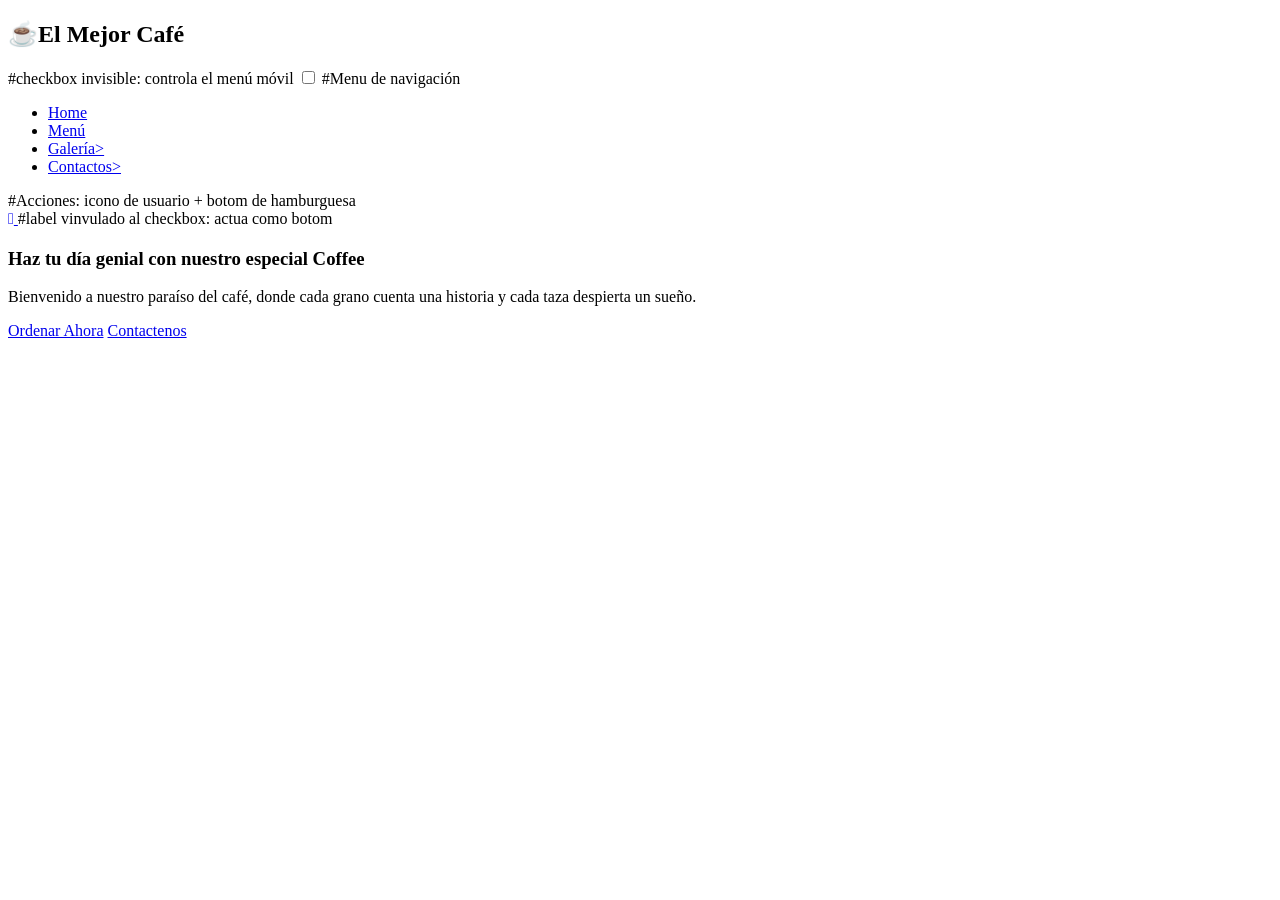
==== index.html @ f13fc9a0 "cafesito" ====
<!DOCTYPE html>
<html lang="es">
<head>
    <meta charset="UTF-8">
    <meta name="viewport" content="width=device-width, initial-scale=1.0">
    <link rel="stylesheet" href="./css/index.css">
    <link rel="stylesheet" href="https: //cdnjs.cloudflare.com/libs/font-awesome/6.5.0/css//all.min.css">
    <title>SITIO DE CAFE</title>
</head>
<body>
    <header>
        <nav class="navbar">
            <div class="logo">
                <h1>☕El Mejor Café</h1>
            </div>
            #checkbox invisible: controla el menú móvil
            <input type="checkbox" id="menu-toggle" class="menu-roggle">
            #Menu de navigación
            <ul class="nav-menu">
                <li class="nav-item">
                    <a href="./index.html" class="nav-link">Home</a>
                </li>
                <li class="nav-item">
                    <a href="./menu.html" class="nav-link">Menú</a>
                </li>
                <li class="nav-item">
                    <a href="./galeria.html" class="nav-link">Galería></a>
                </li>
                <li class="nav-item">
                    <a href="./contactenos.html" class="nav-link">Contactos></a>
                </li>
            </ul>
            #Acciones: icono de usuario + botom de hamburguesa
            <div class="nav-actions">
                <a href="./login.html" class="nav-login" title="Iniciar">
                    <i class="fa-regular fa-user"></i>
                </a>
                #label vinvulado al checkbox: actua como botom
                <label for="menu-toggle" class="hamburger">
                    <span></span>
                    <span></span>
                    <span></span>
                    <span></span>
                </label>
            </div>
        </nav>
    </header>
    <main>
        <section class="hero-section">
            <div class="section-content">
                <div class="hero-details">
                    <h2 class="title"></h2>
                    <h3 class="subtitle">
                        Haz tu día genial con nuestro especial Coffee
                    </h3>
                    <p class="description">
                        Bienvenido a nuestro paraíso del café, 
                        donde cada grano cuenta una historia y cada taza despierta un sueño.
                    </p>
                    <div class="buttons">
                        <a href="#" class="button order-now">Ordenar Ahora</a>
                        <a href="#" class="button order-us">Contactenos</a>
                    </div>
                </div>
                <div class="hero-imagen-wrapper">
                    <img src=""
                </div>
            </div>
        </section>
    </main>
    
</body>
</html>
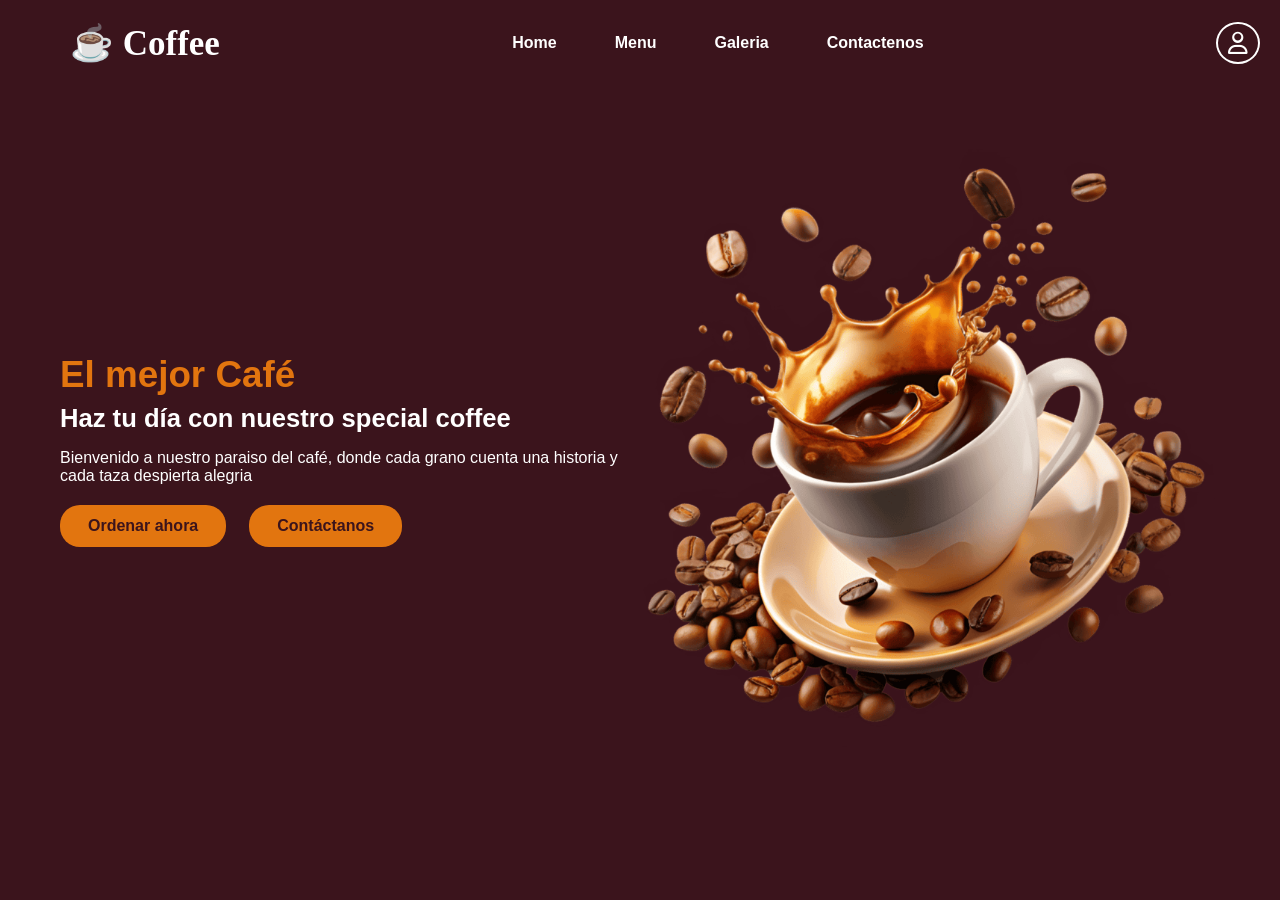
==== commit a32e5ab3: "Primer commit - proyecto HTML" ====
--- a/index.html
+++ b/index.html
@@ -4,40 +4,43 @@
     <meta charset="UTF-8">
     <meta name="viewport" content="width=device-width, initial-scale=1.0">
     <link rel="stylesheet" href="./css/index.css">
-    <link rel="stylesheet" href="https: //cdnjs.cloudflare.com/libs/font-awesome/6.5.0/css//all.min.css">
-    <title>SITIO DE CAFE</title>
+    <link rel="stylesheet" href="https://cdnjs.cloudflare.com/ajax/libs/font-awesome/6.5.0/css/all.min.css">
+    <title>Sitio de Cafe</title>
 </head>
 <body>
     <header>
         <nav class="navbar">
-            <div class="logo">
-                <h1>☕El Mejor Café</h1>
-            </div>
-            #checkbox invisible: controla el menú móvil
-            <input type="checkbox" id="menu-toggle" class="menu-roggle">
-            #Menu de navigación
-            <ul class="nav-menu">
+            <a href="#" class="nav-logo">
+                <h2 class="nav-text">☕ Coffee</h2>
+            </a>
+
+            <!-- Checkbox invisible: controla el menu movil -->
+            <input type="checkbox" id="menu-toggle" class="menu-toggle">
+
+            <!-- Menu de navegacion -->
+             <ul class="nav-menu">
                 <li class="nav-item">
                     <a href="./index.html" class="nav-link">Home</a>
                 </li>
                 <li class="nav-item">
-                    <a href="./menu.html" class="nav-link">Menú</a>
+                    <a href="./menu.html" class="nav-link">Menu</a>
                 </li>
                 <li class="nav-item">
-                    <a href="./galeria.html" class="nav-link">Galería></a>
+                    <a href="./galeria.html" class="nav-link">Galeria</a>
                 </li>
                 <li class="nav-item">
-                    <a href="./contactenos.html" class="nav-link">Contactos></a>
+                    <a href="./contactenos.html" class="nav-link">Contactenos</a>
                 </li>
-            </ul>
-            #Acciones: icono de usuario + botom de hamburguesa
+             </ul>
+            
+             <!-- acciones: icono usuario + botón hamburguesa -->
             <div class="nav-actions">
-                <a href="./login.html" class="nav-login" title="Iniciar">
+                <a href="./iniciar.html" class="nav-login" title="Iniciar Sesion">
                     <i class="fa-regular fa-user"></i>
                 </a>
-                #label vinvulado al checkbox: actua como botom
+
+            <!-- Label vinculado al checkbox: actua como botón hamburguesa -->
                 <label for="menu-toggle" class="hamburger">
-                    <span></span>
                     <span></span>
                     <span></span>
                     <span></span>
@@ -45,29 +48,37 @@
             </div>
         </nav>
     </header>
+
+
     <main>
         <section class="hero-section">
             <div class="section-content">
+                
+                <!-- Columna Izquierda: texto-->
                 <div class="hero-details">
-                    <h2 class="title"></h2>
+                    <h2 class="title">El mejor Café</h2>
                     <h3 class="subtitle">
-                        Haz tu día genial con nuestro especial Coffee
+                       Haz tu día con nuestro special coffee 
                     </h3>
                     <p class="description">
-                        Bienvenido a nuestro paraíso del café, 
-                        donde cada grano cuenta una historia y cada taza despierta un sueño.
+                        Bienvenido a nuestro paraiso del café, donde cada
+                        grano cuenta una historia y cada taza despierta alegria
                     </p>
                     <div class="buttons">
-                        <a href="#" class="button order-now">Ordenar Ahora</a>
-                        <a href="#" class="button order-us">Contactenos</a>
+                        <a href="#" class="button order-now">Ordenar ahora</a>
+                        <a href="#" class="button contact-us">Contáctanos</a>
                     </div>
                 </div>
-                <div class="hero-imagen-wrapper">
-                    <img src=""
+
+                <!-- Columna Derecha: imagen -->
+                <div class="hero-image-wrapper">
+                    <img src="./img/3.png"
+                         alt="hero"
+                         class="hero-image">
                 </div>
             </div>
         </section>
     </main>
     
 </body>
-</html>+</html>
--- a/css/index.css
+++ b/css/index.css
@@ -0,0 +1,246 @@
+*{
+    margin: 0;
+    padding: 0;
+    box-sizing: border-box;
+    font-family: "Poppins", sans-serif;
+}
+button { cursor: pointer; border: none; background: none;}
+img    { width: 100%; }
+ul     { list-style: none; }
+a      { text-decoration: none;}
+
+header {
+    position: fixed;    /*queda fijo al hacer scroll*/
+    width: 100%;        /*ocupa todo el ancho de la pantalla*/
+    z-index: 5;         /*aparece encima del resto*/
+    background-color: #3b141c;
+}
+header .navbar {
+    display: flex;
+    padding: 20px; /*espaciado interno del header*/
+    align-items: center;
+    justify-content: space-between;
+}
+.navbar .nav-logo .nav-text {
+    color: white;
+}
+.navbar .nav-menu {
+    display: flex; /*muestra los enlaces de navegación en línea*/
+    gap: 10px; /*espacio entre los enlaces*/
+    font-weight: bold;
+    font-size: 30px;
+}
+
+.nav-text {
+    font-family: "Ribeye", cursive;
+    padding-left: 50px;
+    font-size: 35px;
+}
+.navbar .nav-menu .nav-link {
+    padding: 10px 18px; /*espaciado interno de los enlaces*/
+    color: white; /*color del texto de los enlaces*/
+    font-size: large;
+    border-radius: 20px; /*bordes redondeados de los enlaces*/
+    transition: 0.3s ease; /*transición suave para el cambio de color*/
+}
+
+.nav-actions{
+    display: flex;
+    align-items: center;
+    gap: 16px; /*espacio entre los botones de acción*/
+}
+.nav-login {
+    color: white;
+    font-size: 1.4rem;
+    padding: 8px 10px;
+    border-radius: 50%;
+    border: 2px solid white;
+    display: flex;
+    align-items: center;
+    justify-content: center;
+    transition: 0.3s ease; /*transición suave para el cambio de color*/
+}
+.nav-login:hover {
+    background-color: #e2750f; /*color de fondo al pasar el mouse por encima*/
+    color: #3b141c;
+    border-color: #e2750f;
+}
+.menu-toggle {
+    display: none; /*oculta el checkbox del menú en pantallas grandes*/
+}
+.hamburger {
+    display: none;
+    flex-direction: column;
+    gap: 5px;
+    cursor: pointer;
+    padding: 5px;
+}
+.hamburger span {
+    display: block;
+    width: 25px;
+    height: 3px;
+    background-color: white;
+    border-radius: 3px;
+    transition: transform 0.3s ease, opacity 0.3s ease;
+}
+.menu-toggle:checked ~ .nav-menu + .nav-actions .hamburger span:nth-child(1), .menu-toggle:checked + .nav-menu + .nav-actions .hamburger span:nth-child(1) { transform: translateY(8px) rotate(45deg); }
+.menu-toggle:checked ~ .nav-menu + .nav-actions .hamburger span:nth-child(2), .menu-toggle:checked + .nav-menu + .nav-actions .hamburger span:nth-child(2) { opacity: 0; }
+.menu-toggle:checked ~ .nav-menu + .nav-actions .hamburger span:nth-child(3), .menu-toggle:checked + .nav-menu + .nav-actions .hamburger span:nth-child(3) { transform: translateY(-8px) rotate(-45deg); }
+
+.hero-section {
+    background-color: #3b141c;
+    min-height: 100vh;
+}
+.hero-section .section-content {
+    display: flex;
+    align-items: center;
+    justify-content: space-between;
+    min-height: 100vh;
+    color: white;
+    padding: 0 60px; /*espaciado interno de la sección*/
+}
+.hero-section .hero-details .title {
+    color: #e2750f;
+    font-size: 2.3rem;
+    font-family: "Miniver", sans-serif;
+}  
+.hero-section .hero-details .subtitle {
+    margin-top: 8px;
+    font-size: 2.3rem;
+    max-width: 70%;
+}
+.hero-section .hero-details .desciption {
+    margin: 24px 0 40px;
+    font-size: 1.12rem;
+    max-width: 70%;
+}
+.hero-section .hero-details .button {
+    padding: 10px 26px;
+    background-color: #e2750f;
+    color: #3b141c;
+    font-weight: 600;
+    border: 2px solid transparent;
+    border-radius: 20px;
+    transition: 0.3s ease; /*transición suave para el cambio de color*/
+}
+.hero-section .hero-details .buttons {
+    display: flex;
+    gap: 23px;
+}
+.hero-section .hero-details .button:hover {
+    color: #ffffff;
+}
+.hero-section .hero-image-wrapper {
+    max-width: 800px;
+    margin-right: 30px;
+}
+h3 {
+    font-size: 50px;
+    margin-bottom: 16px;
+}
+p {
+    font-size: 1.2rem;
+    padding-bottom: 20px;
+}
+@media (max-width: 768px) {
+    .hamburger {
+        display: flex; /*muestra el botón de hamburguesa en pantallas pequeñas*/
+    }
+    .navbar .nav-menu {
+        display: none; /*oculta los enlaces de navegación en pantallas pequeñas*/
+        flex-direction: column; /*coloca los enlaces en columna*/
+        width: 100%; /*ocupa todo el ancho del header*/
+    }
+    /* Cuando el checkbox esta marcado, mostar el menu */
+    #menu-toggle:checked + .nav-menu {
+        display: flex; /*muestra los enlaces de navegación cuando el checkbox está marcado*/
+    }
+    .hero-section .section-content{
+        flex-direction: column-reverse; /*coloca el contenido de la sección en columna*/
+        text-align: center; /*centra el texto en la sección*/
+        padding: 100px 24px 60px; /*espaciado interno de la sección*/
+    }
+}
+
+@media (max-width: 768px) {
+    .hamburger {
+        display: flex; /*muestra el botón de hamburguesa en pantallas pequeñas*/
+    }
+    .navbar .nav-menu {
+        display: none; /*oculta los enlaces de navegación en pantallas pequeñas*/
+        flex-direction: column; /*coloca los enlaces en columna*/
+        width: 100%; /*ocupa todo el ancho del header*/
+    }
+    /* Cuando el checkbox esta marcado, mostar el menu */
+    #menu-toggle:checked + .nav-menu {
+        display: flex; /*muestra los enlaces de navegación cuando el checkbox está marcado*/
+    }
+    .hero-section .section-content{
+        flex-direction: column-reverse; /*coloca el contenido de la sección en columna*/
+        text-align: center; /*centra el texto en la sección*/
+        padding: 100px 24px 60px; /*espaciado interno de la sección*/
+    }
+}
+
+@media (max-width: 1024px) {
+.hero-section .section-content { padding: 100px 40px 60px; gap: 30px; }
+.hero-section .hero-details .subtitle { font-size: 1.9rem; max-width: 90%; }
+.hero-section .hero-details .description { max-width: 90%; }
+.hero-section .hero-image-wrapper { max-width: 800px; margin-right: 0; }
+}
+@media (max-width: 768px) {
+header .navbar {
+padding: 14px 20px;
+position: relative;
+flex-wrap: wrap;
+}
+/* Mostrar hamburguesa */
+.hamburger {
+display: flex;
+}
+/* permite que el menu baje */
+/* Menú cerrado por defecto */
+.navbar .nav-menu {
+display: none;
+flex-direction: column;
+width: 100%;
+background-color: #3b141c;
+padding: 10px 0;
+/* ocupa toda la fila siguiente gracias a flex-wrap */
+order: 3;
+} 
+}
+/* Abrir menú cuando el checkbox está marcado */
+.menu-toggle:checked + .nav-menu {
+display: flex;
+}
+.navbar .nav-menu .nav-link {
+border-radius: 0;
+padding: 14px 24px;
+font-size: 1rem;
+width: 100%;
+display: block;
+}
+/* Hero */
+.hero-section.section-content {
+flex-direction: column-reverse;
+justify-content: center;
+padding: 100px 24px 60px;
+text-align: center;
+gap: 30px;
+}
+.hero-section.hero-details .title { font-size: 2rem; }
+.hero-section .hero-details .subtitle { font-size: 1.6rem; max-width: 100%; }
+.hero-section .hero-details .description { font-size: 1rem; max-width: 100%; }
+.hero-section.hero-details .buttons { justify-content: center; flex-wrap: wrap; }
+.hero-section .hero-image-wrapper { max-width:
+    px; margin-right: 0; }
+
+@media (max-width: 480px) {
+.hero-section.hero-details .title { font-size: 1.7rem; }
+.hero-section.hero-details .subtitle { font-size: 1.3rem; }
+.hero-section .hero-details.description { font-size: 0.95rem; margin: 18px 0 30px; }
+.hero-section.hero-details .button { padding: 10px 20px; font-size: 0.95rem; width: 100%; text-align: center; }
+.hero-section .hero-details .buttons { flex-direction: column; gap: 14px; width: 100%; }
+.hero-section.hero-image-wrapper { max-width: 800px; }
+}
